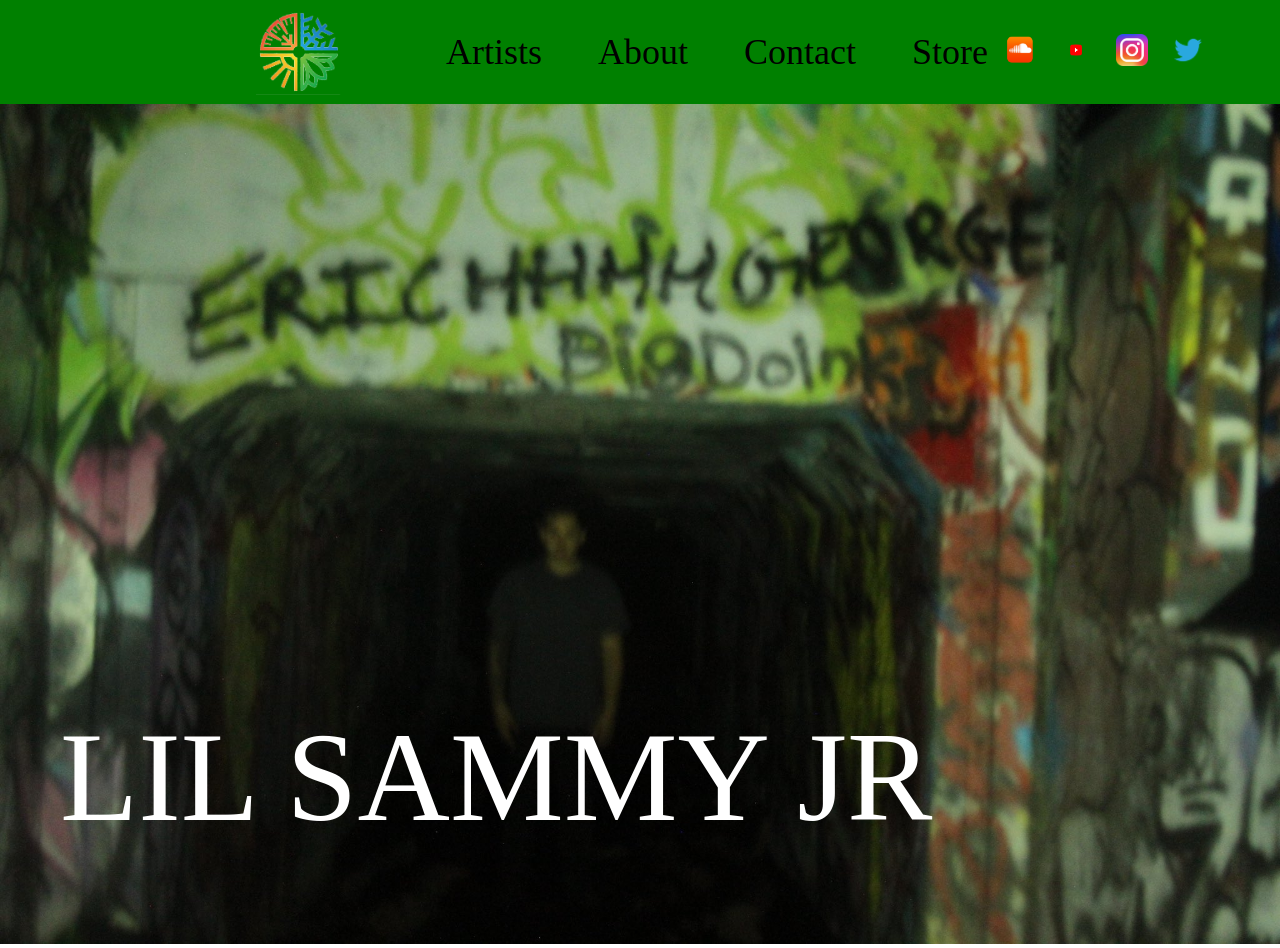
==== site/index.html @ 7099bca1 "Added hero section to display current artists in HTML and CSS. TODO: Javascript to alternate between" ====
<!DOCTYPE html>
<html lang="en">
<head>
    <meta charset="UTF-8">
    <meta http-equiv="X-UA-Compatible" content="IE=edge">
    <meta name="viewport" content="width=device-width, initial-scale=1.0">
    <link rel="stylesheet" href="./style.css">
    <title>Document</title>
</head>
<body>
    <div class="header">
        <div class="header-content">
            <img src="./img/logo.png" alt="Seasonal Records logo" id="logo">
            <a href="#">Artists</a>
            <a href="#">About</a>
            <a href="#">Contact</a>
            <a href="#">Store</a>
        </div>
        <div class="social-media">
            <a href="#"><img src="./img/twitter.png" alt="twitter link"></a>
            <a href="#"><img src="./img/instagram.png" alt="instagram link"></a>
            <a href="#"><img src="./img/youtube.png" alt="youtube link"></a>
            <a href="#"><img src="./img/soundcloud.png" alt="soundcloud link"></a>
        </div>
    </div>

    <div class="hero">
        <div class="hero-content">
            <ul>
                <li class="hero-item"><img src="./img/artistPics/IneedJesusjpg"></li>
                <li class="hero-item"><img src="./img/artistPics/emulate.jpg"></li>
                <li class="hero-item"><img src="./img/artistPics/sammysworld.jpg"></li>
                <li class="hero-item"><img src="./img/artistPics/betterlate.jpeg"></li>
            </ul>
            <div class="title">
                <a href="#">LIL SAMMY JR</a>
            </div>
        </div>
    </div>
    
</body>
</html>
---- site/style.css ----
body{
    margin: 0;
    padding: 0;
}

.header{
    width:100%;
    height: 6.5em;
    background:green;
    display:flex;
    flex: 1;
    margin-bottom:0;
}

.header-content{
    width:100%;
    display:flex;
    align-items: center;
    gap: 24px;
    flex:1;
    margin-left: 15%;
}

.header-content a{
    font-size: 36px;
    text-decoration: none;
    color: Black;
    padding-left: 16px;
    padding-right: 16px;
}

.header .social-media{
    display:flex;
    align-items: center;
    margin-left: auto;
    gap: 24px;
    flex: 1;
    flex-direction:row-reverse;
    margin-right: 15%;
}

.header .social-media img{
    height: 32px;
    width: 32px;
}

#logo{
    height:86px;
    width: 86px;
    padding-left: 64px;
    padding-right: 64px;
}

.hero-content{
    margin:0;
    padding:0;
    
}

.hero-item{
    float:left;
    margin-right:-100%;
    position:relative;
    display:block;
    z-index: 1;
    width:100%;
}
.hero-item img{
    height: 840px;
    width:100%;
}

.hero-content .title{
    position:relative;
    z-index: 9;
    padding-top: 600px;
    padding-left: 60px;
    font-size: 128px;
}

.hero-content a{
    text-decoration: none;
    color:white;
}

ul{
    margin:0;
    padding:0;
    list-style:none;
}
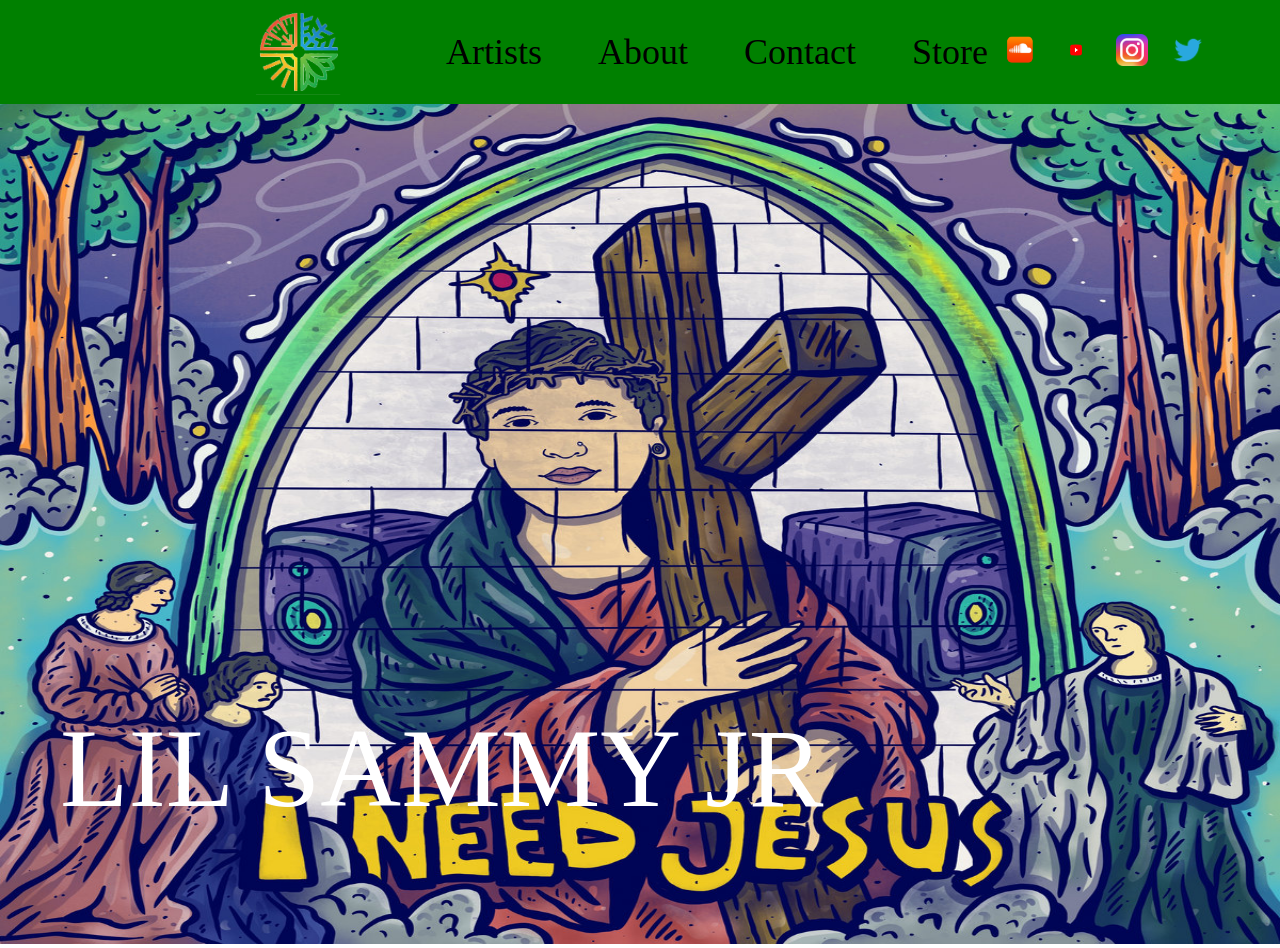
==== commit 9e3b9e26: "Adding javascript for rotating album covers in hero display." ====
--- a/site/index.html
+++ b/site/index.html
@@ -5,6 +5,7 @@
     <meta http-equiv="X-UA-Compatible" content="IE=edge">
     <meta name="viewport" content="width=device-width, initial-scale=1.0">
     <link rel="stylesheet" href="./style.css">
+    <script src="heroFade.js" defer></script>
     <title>Document</title>
 </head>
 <body>
@@ -27,16 +28,17 @@
     <div class="hero">
         <div class="hero-content">
             <ul>
-                <li class="hero-item"><img src="./img/artistPics/IneedJesusjpg"></li>
-                <li class="hero-item"><img src="./img/artistPics/emulate.jpg"></li>
-                <li class="hero-item"><img src="./img/artistPics/sammysworld.jpg"></li>
-                <li class="hero-item"><img src="./img/artistPics/betterlate.jpeg"></li>
+                <li class="hero-item"><img class="fade-item" src="./img/artistPics/IneedJesusjpg"></li>
+                <li class="hero-item"><img class ="fade-item" src="./img/artistPics/emulate.jpg"></li>
+                <li class="hero-item"><img class ="fade-item" src="./img/artistPics/sammysworld.jpg"></li>
+                <li class="hero-item"><img class ="fade-item" src="./img/artistPics/betterlate.jpeg"></li>
             </ul>
             <div class="title">
                 <a href="#">LIL SAMMY JR</a>
             </div>
         </div>
     </div>
+
     
 </body>
 </html>
--- a/site/style.css
+++ b/site/style.css
@@ -75,7 +75,7 @@
     z-index: 9;
     padding-top: 600px;
     padding-left: 60px;
-    font-size: 128px;
+    font-size: 112px;
 }
 
 .hero-content a{
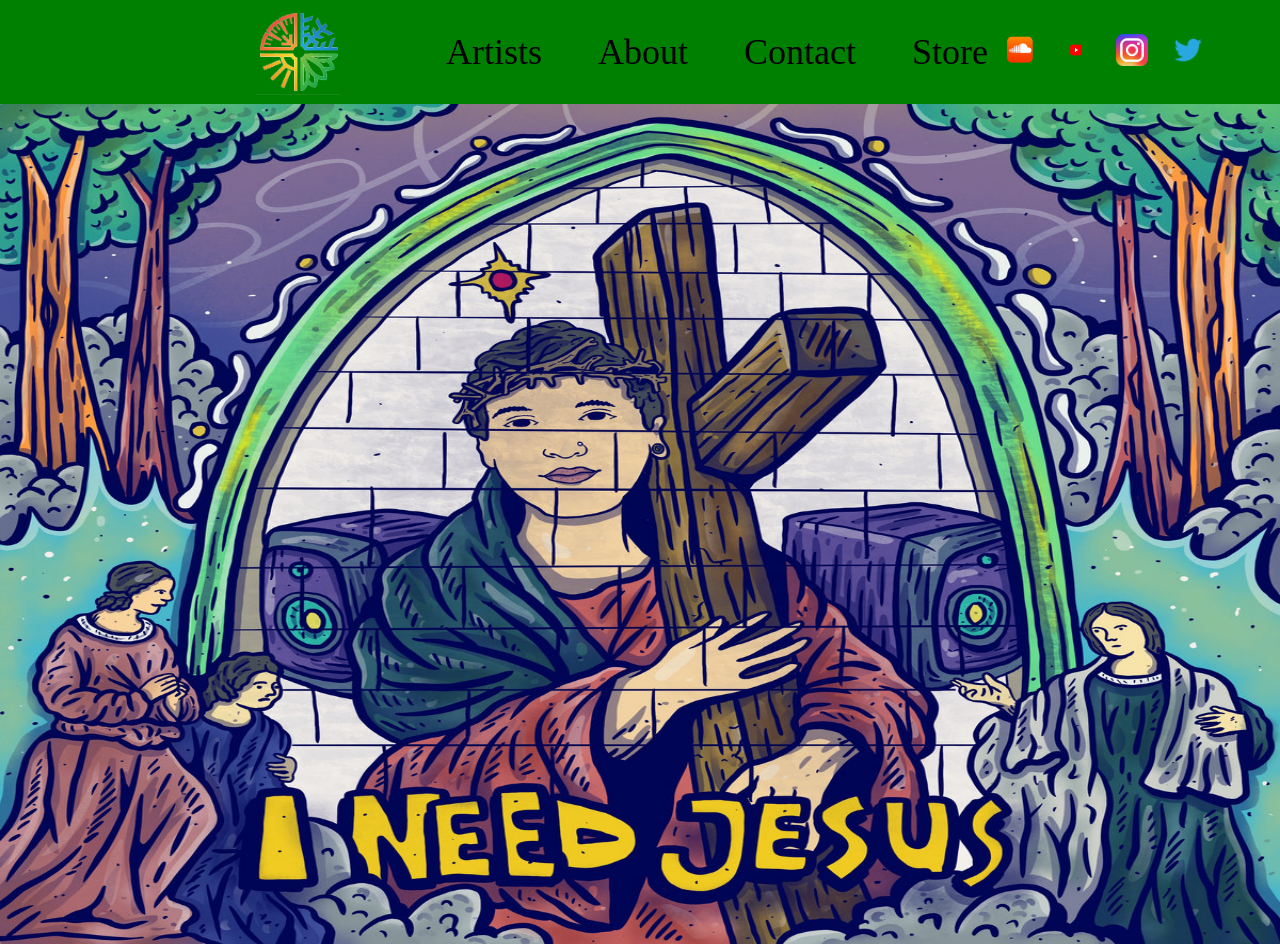
==== commit 47349d08: "Including links to change when album covers rotate in javascript + html/css" ====
--- a/site/index.html
+++ b/site/index.html
@@ -28,17 +28,18 @@
     <div class="hero">
         <div class="hero-content">
             <ul>
-                <li class="hero-item"><img class="fade-item" src="./img/artistPics/IneedJesusjpg"></li>
-                <li class="hero-item"><img class ="fade-item" src="./img/artistPics/emulate.jpg"></li>
-                <li class="hero-item"><img class ="fade-item" src="./img/artistPics/sammysworld.jpg"></li>
-                <li class="hero-item"><img class ="fade-item" src="./img/artistPics/betterlate.jpeg"></li>
+                <li class="hero-item"><a href="./img/artistPics/IneedJesusjpg"><img class="fade-item" src="./img/artistPics/IneedJesusjpg"></a></li>
+                <li class="hero-item"><a href="./img/artistPics/emulate.jpg"><img class ="fade-item" src="./img/artistPics/emulate.jpg"></a></li>
+                <li class="hero-item"><a href="./img/artistPics/sammysworld.jpg"><img class ="fade-item" src="./img/artistPics/sammysworld.jpg"></a></li>
+                <li class="hero-item"><a href="./img/artistPics/betterlate.jpeg"><img class ="fade-item" src="./img/artistPics/betterlate.jpeg"></li>
             </ul>
+            <!--
             <div class="title">
                 <a href="#">LIL SAMMY JR</a>
             </div>
+            -->
         </div>
     </div>
 
-    
 </body>
 </html>
--- a/site/style.css
+++ b/site/style.css
@@ -62,9 +62,13 @@
     margin-right:-100%;
     position:relative;
     display:block;
-    z-index: 1;
     width:100%;
 }
+
+.fade-item{
+    position:relative;
+}
+
 .hero-item img{
     height: 840px;
     width:100%;
@@ -81,6 +85,7 @@
 .hero-content a{
     text-decoration: none;
     color:white;
+    position:relative;
 }
 
 ul{
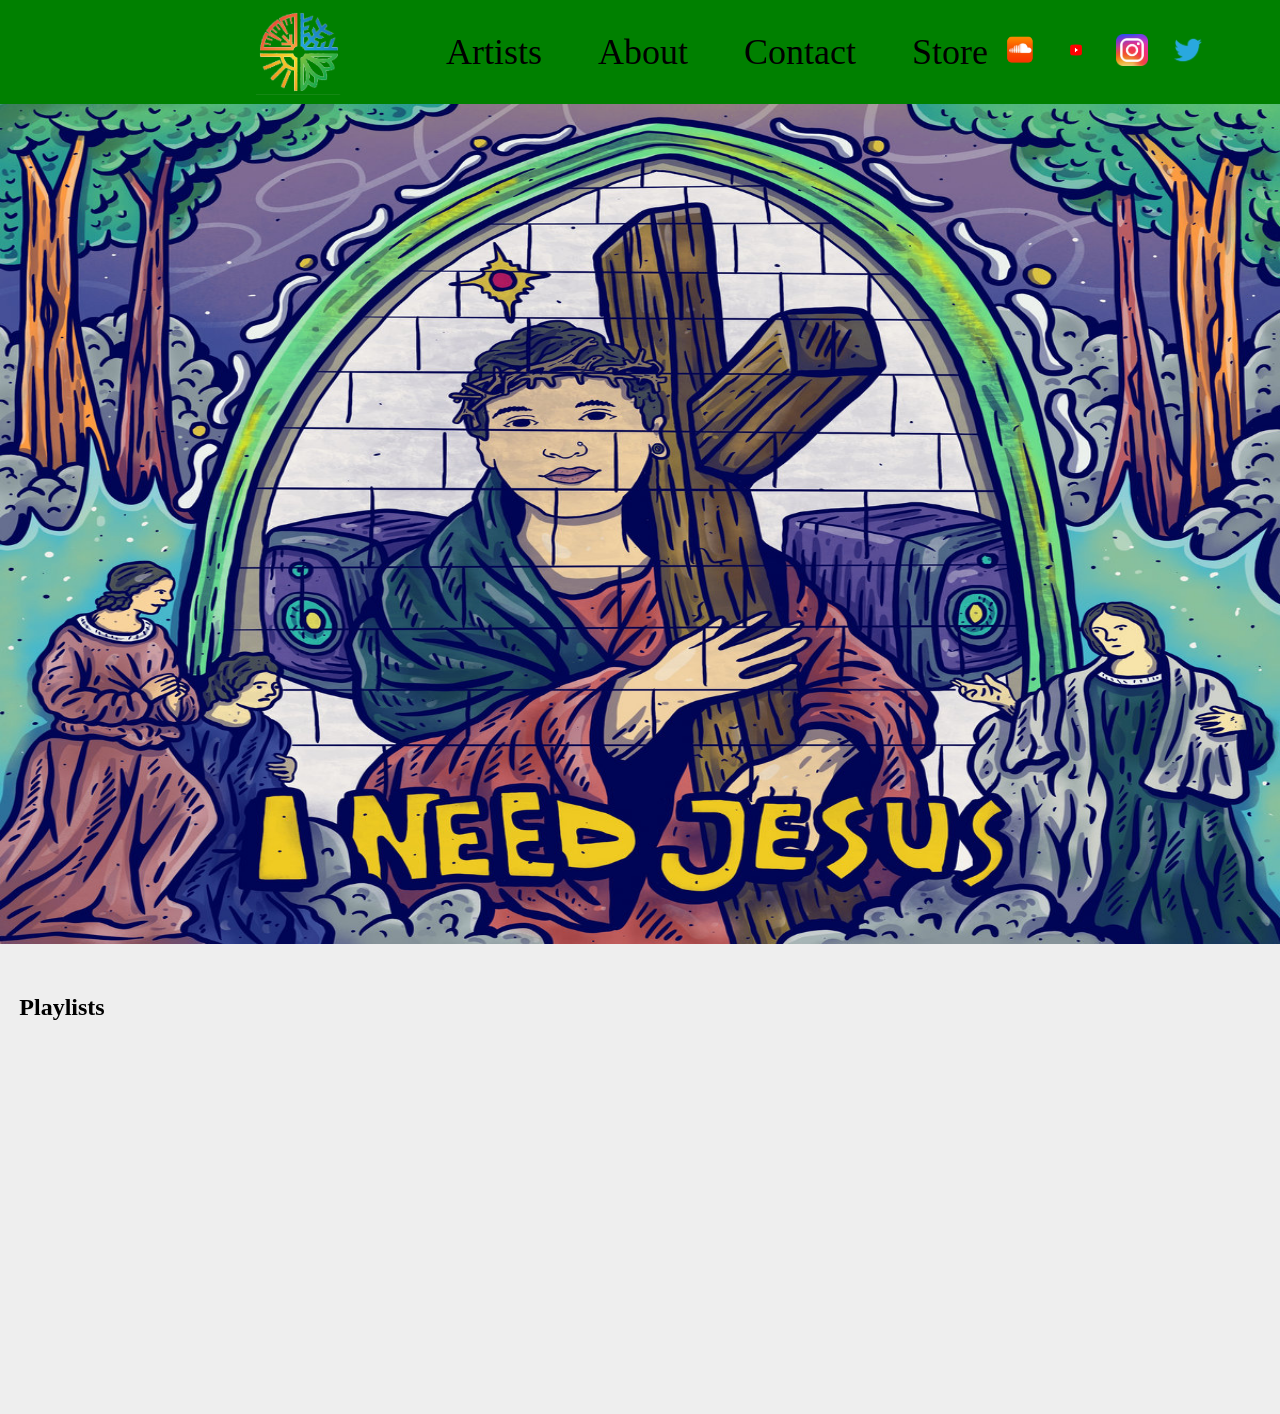
==== commit c06444b3: "Added playlist section" ====
--- a/site/index.html
+++ b/site/index.html
@@ -31,13 +31,17 @@
                 <li class="hero-item"><a href="./img/artistPics/IneedJesusjpg"><img class="fade-item" src="./img/artistPics/IneedJesusjpg"></a></li>
                 <li class="hero-item"><a href="./img/artistPics/emulate.jpg"><img class ="fade-item" src="./img/artistPics/emulate.jpg"></a></li>
                 <li class="hero-item"><a href="./img/artistPics/sammysworld.jpg"><img class ="fade-item" src="./img/artistPics/sammysworld.jpg"></a></li>
-                <li class="hero-item"><a href="./img/artistPics/betterlate.jpeg"><img class ="fade-item" src="./img/artistPics/betterlate.jpeg"></li>
+                <li class="hero-item"><a href="./img/artistPics/betterlate.jpeg"><img class ="fade-item" src="./img/artistPics/betterlate.jpeg"></a></li>
             </ul>
-            <!--
-            <div class="title">
-                <a href="#">LIL SAMMY JR</a>
-            </div>
-            -->
+        </div>
+    </div>
+    
+    <div class="playlist">
+        <h2>Playlists</h2>
+        <div class="playlist-content">
+            <iframe style="border-radius:12px" src="https://open.spotify.com/embed/album/7e63k0JQymi2mddW0vnbyS?utm_source=generator" width="100%" height="380" frameBorder="0" allowfullscreen="" allow="autoplay; clipboard-write; encrypted-media; fullscreen; picture-in-picture"></iframe>
+            <iframe style="border-radius:12px" src="https://open.spotify.com/embed/album/6vlK1ODtKdlGDrgTKV154Z?utm_source=generator" width="100%" height="380" frameBorder="0" allowfullscreen="" allow="autoplay; clipboard-write; encrypted-media; fullscreen; picture-in-picture"></iframe>
+            <iframe style="border-radius:12px" src="https://open.spotify.com/embed/album/6yzDbqfgMPgc4iZMlTl4vC?utm_source=generator" width="100%" height="380" frameBorder="0" allowfullscreen="" allow="autoplay; clipboard-write; encrypted-media; fullscreen; picture-in-picture"></iframe>
         </div>
     </div>
 
--- a/site/style.css
+++ b/site/style.css
@@ -54,7 +54,11 @@
 .hero-content{
     margin:0;
     padding:0;
-    
+}
+
+.hero{
+    height: 800px;
+    width: 100%;
 }
 
 .hero-item{
@@ -63,6 +67,7 @@
     position:relative;
     display:block;
     width:100%;
+    height:100%;
 }
 
 .fade-item{
@@ -93,3 +98,21 @@
     padding:0;
     list-style:none;
 }
+
+
+.playlist{
+    display: flex;
+    background: #eeeeee;
+    justify-content: center;
+    margin-top: 30px;
+}
+
+.playlist h2{
+    margin-top: 60px;
+}
+
+.playlist-content{
+    padding-top: 100px;
+    display:flex;
+    gap: 128px;
+}
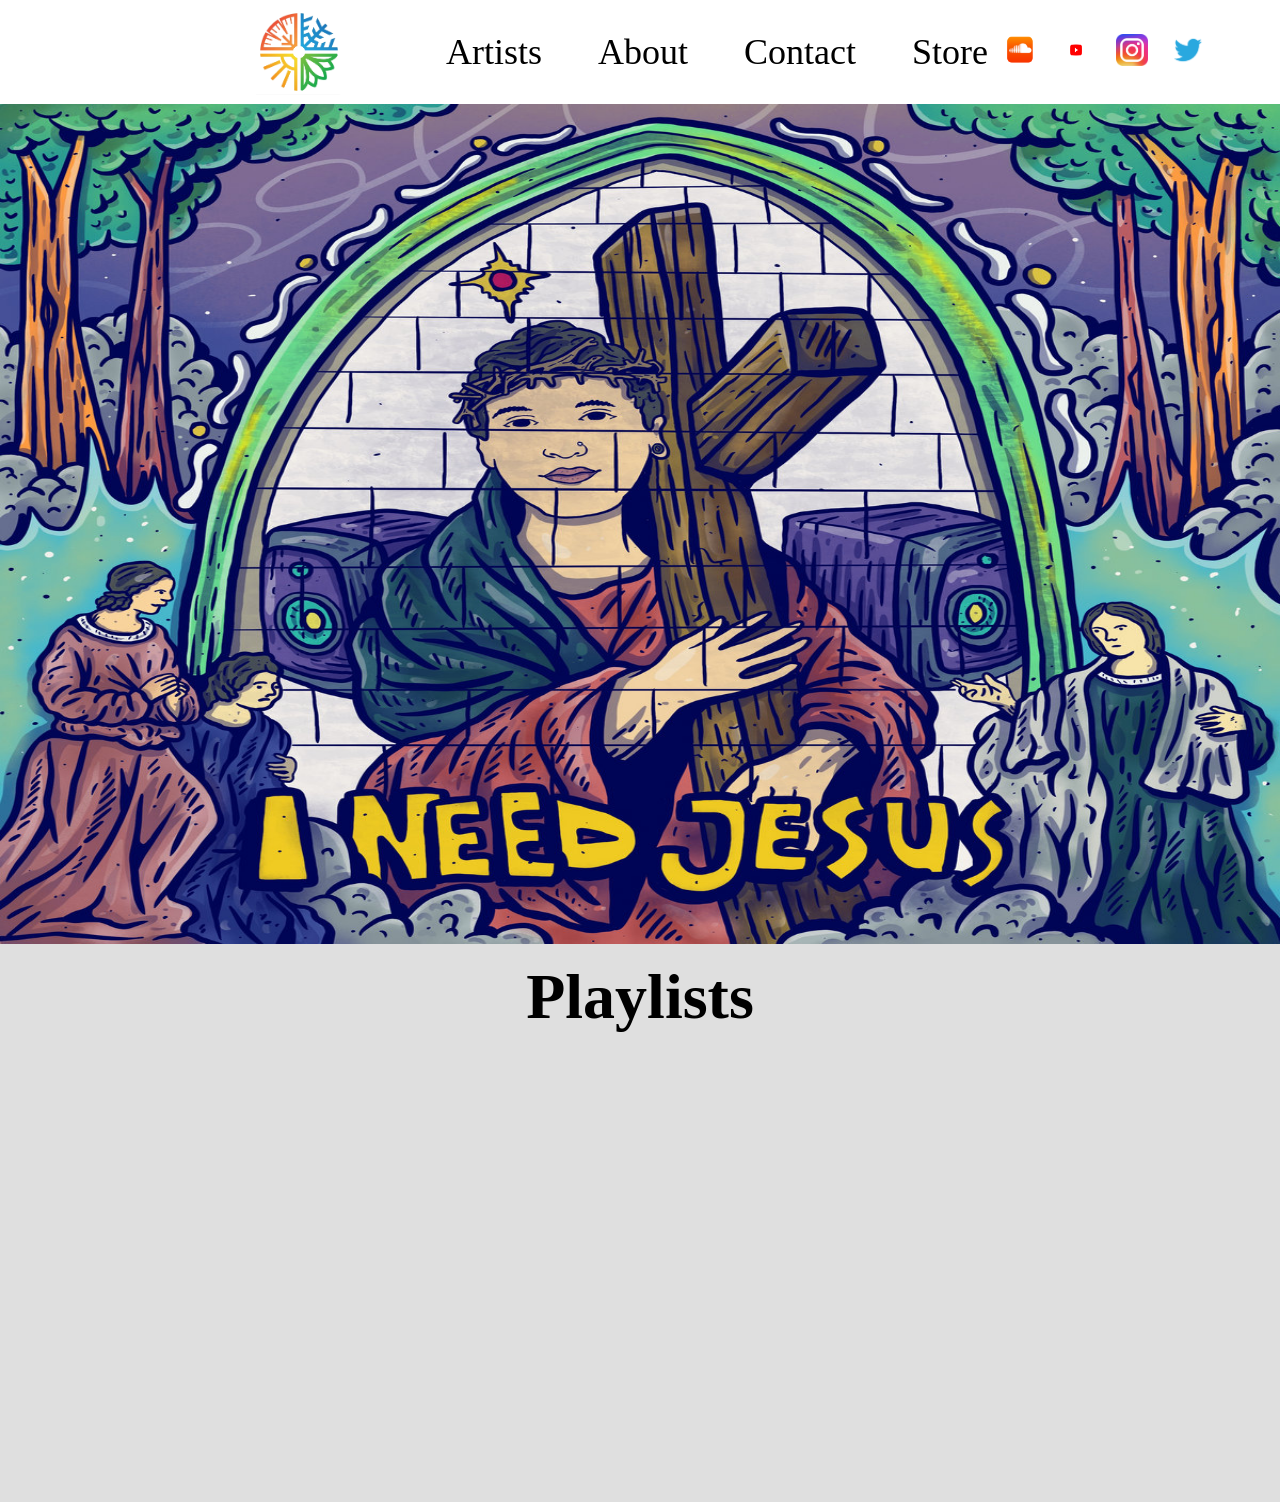
==== commit 9f1c5bde: "Fixed issues with playlist section. Improved formatting." ====
--- a/site/index.html
+++ b/site/index.html
@@ -39,9 +39,9 @@
     <div class="playlist">
         <h2>Playlists</h2>
         <div class="playlist-content">
-            <iframe style="border-radius:12px" src="https://open.spotify.com/embed/album/7e63k0JQymi2mddW0vnbyS?utm_source=generator" width="100%" height="380" frameBorder="0" allowfullscreen="" allow="autoplay; clipboard-write; encrypted-media; fullscreen; picture-in-picture"></iframe>
-            <iframe style="border-radius:12px" src="https://open.spotify.com/embed/album/6vlK1ODtKdlGDrgTKV154Z?utm_source=generator" width="100%" height="380" frameBorder="0" allowfullscreen="" allow="autoplay; clipboard-write; encrypted-media; fullscreen; picture-in-picture"></iframe>
-            <iframe style="border-radius:12px" src="https://open.spotify.com/embed/album/6yzDbqfgMPgc4iZMlTl4vC?utm_source=generator" width="100%" height="380" frameBorder="0" allowfullscreen="" allow="autoplay; clipboard-write; encrypted-media; fullscreen; picture-in-picture"></iframe>
+            <iframe style="border-radius:12px" src="https://open.spotify.com/embed/album/7e63k0JQymi2mddW0vnbyS?utm_source=generator" height="380" frameBorder="0" allowfullscreen="" allow="autoplay; clipboard-write; encrypted-media; fullscreen; picture-in-picture"></iframe>
+            <iframe style="border-radius:12px" src="https://open.spotify.com/embed/album/6vlK1ODtKdlGDrgTKV154Z?utm_source=generator" height="380" frameBorder="0" allowfullscreen="" allow="autoplay; clipboard-write; encrypted-media; fullscreen; picture-in-picture"></iframe>
+            <iframe style="border-radius:12px" src="https://open.spotify.com/embed/album/6yzDbqfgMPgc4iZMlTl4vC?utm_source=generator" height="380" frameBorder="0" allowfullscreen="" allow="autoplay; clipboard-write; encrypted-media; fullscreen; picture-in-picture"></iframe>
         </div>
     </div>
 
--- a/site/style.css
+++ b/site/style.css
@@ -1,12 +1,13 @@
 body{
     margin: 0;
     padding: 0;
+    background: #dfdfdf;
 }
 
 .header{
     width:100%;
     height: 6.5em;
-    background:green;
+    background: white;
     display:flex;
     flex: 1;
     margin-bottom:0;
@@ -57,8 +58,9 @@
 }
 
 .hero{
-    height: 800px;
     width: 100%;
+    overflow: hidden;
+    margin-bottom:0;
 }
 
 .hero-item{
@@ -67,11 +69,11 @@
     position:relative;
     display:block;
     width:100%;
-    height:100%;
 }
 
 .fade-item{
     position:relative;
+    
 }
 
 .hero-item img{
@@ -101,18 +103,20 @@
 
 
 .playlist{
-    display: flex;
-    background: #eeeeee;
-    justify-content: center;
-    margin-top: 30px;
+    background: #dfdfdf;
+    margin-top: 0;
 }
 
 .playlist h2{
-    margin-top: 60px;
+    margin-top: 12px;
+    margin-bottom: 24px;
+    text-align: center;
+    font-size: 64px;
 }
 
 .playlist-content{
-    padding-top: 100px;
+    padding-top: 64px;
     display:flex;
-    gap: 128px;
+    flex-basis: auto;
+    justify-content: space-around;
 }
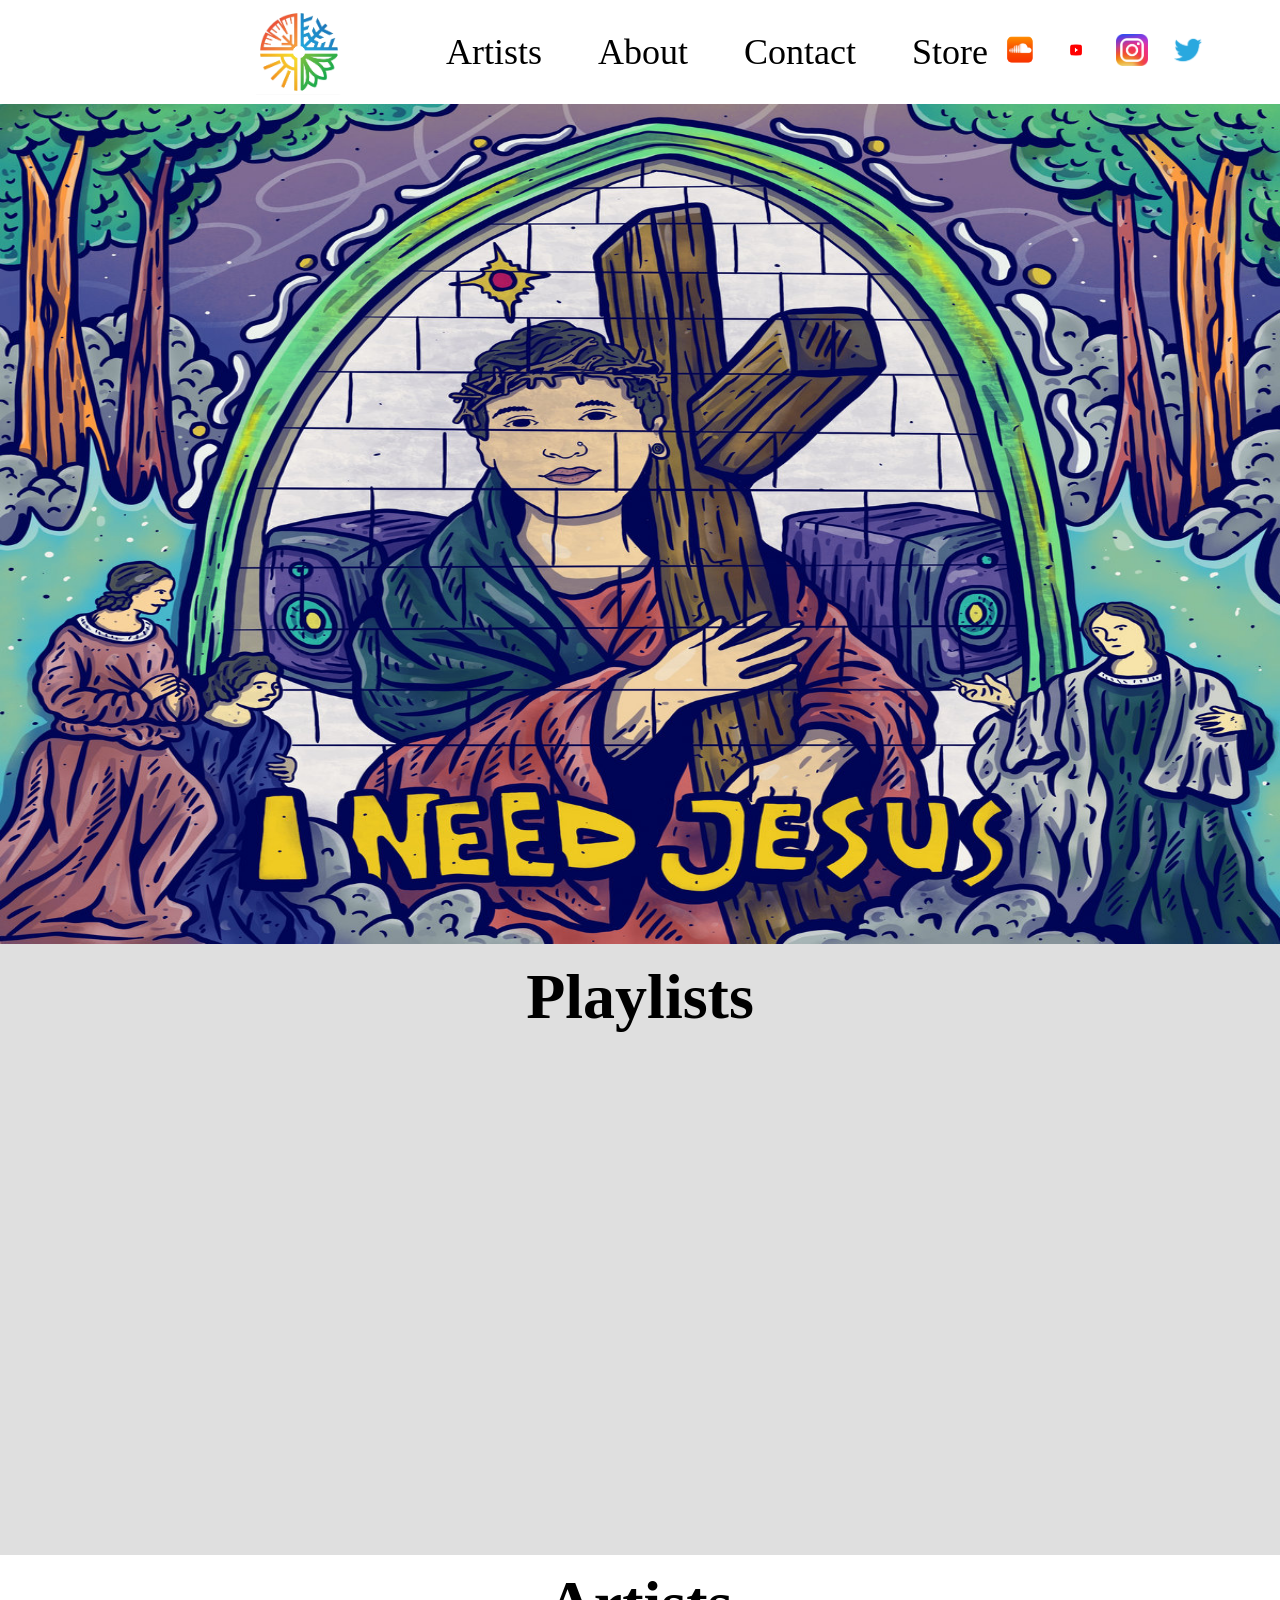
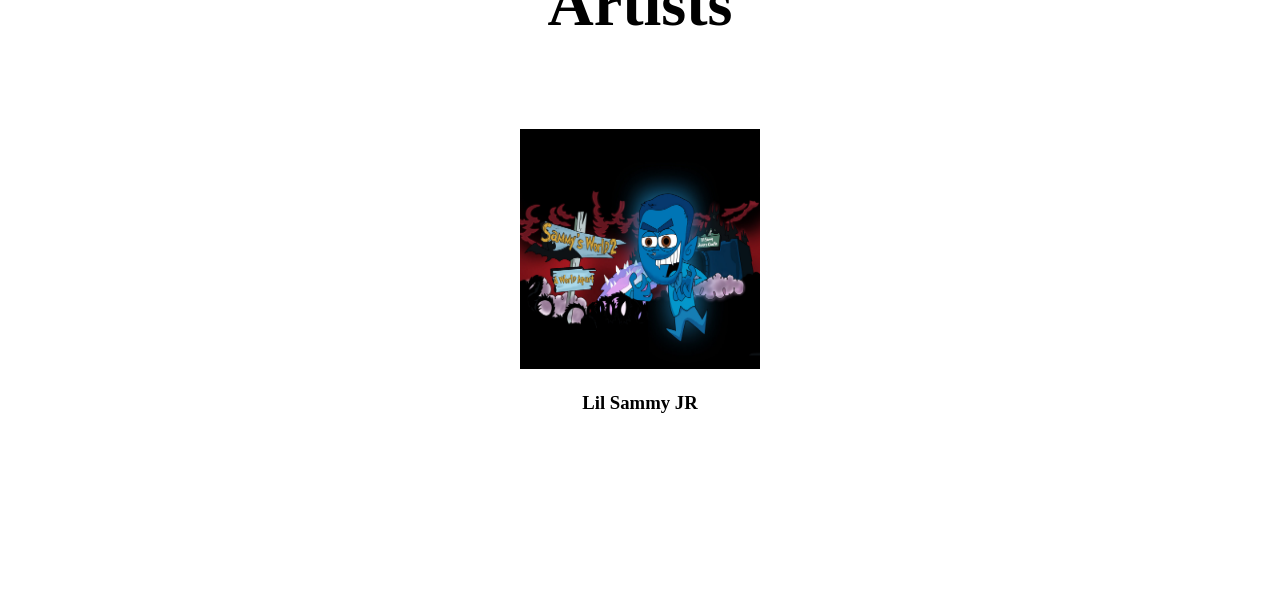
==== commit afd9a440: "Added artists section." ====
--- a/site/index.html
+++ b/site/index.html
@@ -45,5 +45,15 @@
         </div>
     </div>
 
+    <div class="artists">
+        <h2>Artists</h2>
+        <div class="artists-content">
+                <div class="artist-item">
+                    <a href="#LilSammy"><img src="./img/artistPics/sammysworld.jpg"></a>
+                    <h3>Lil Sammy JR</h3>
+                </div>
+        </div>
+    </div>
+
 </body>
 </html>
--- a/site/style.css
+++ b/site/style.css
@@ -119,4 +119,40 @@
     display:flex;
     flex-basis: auto;
     justify-content: space-around;
+}
+
+.artists{
+    background: white;
+    margin-top:0;
+    height: 640px;
+}
+
+.artists-content{
+    display: flex;
+    padding-top: 64px;
+    justify-content: center;
+}
+
+.artists h2{
+    padding-top: 12px;
+    margin-bottom: 24px;
+    text-align: center;
+    font-size: 64px;
+}
+
+.artist-item {
+    display:flex;
+    flex-basis: auto;
+    flex-direction: column;
+    width: 240px;
+    height: 240px;
+}
+
+.artist-item img{
+    width: 240px;
+    height: 240px;
+}
+
+.artist-item h3{
+    text-align: center;
 }
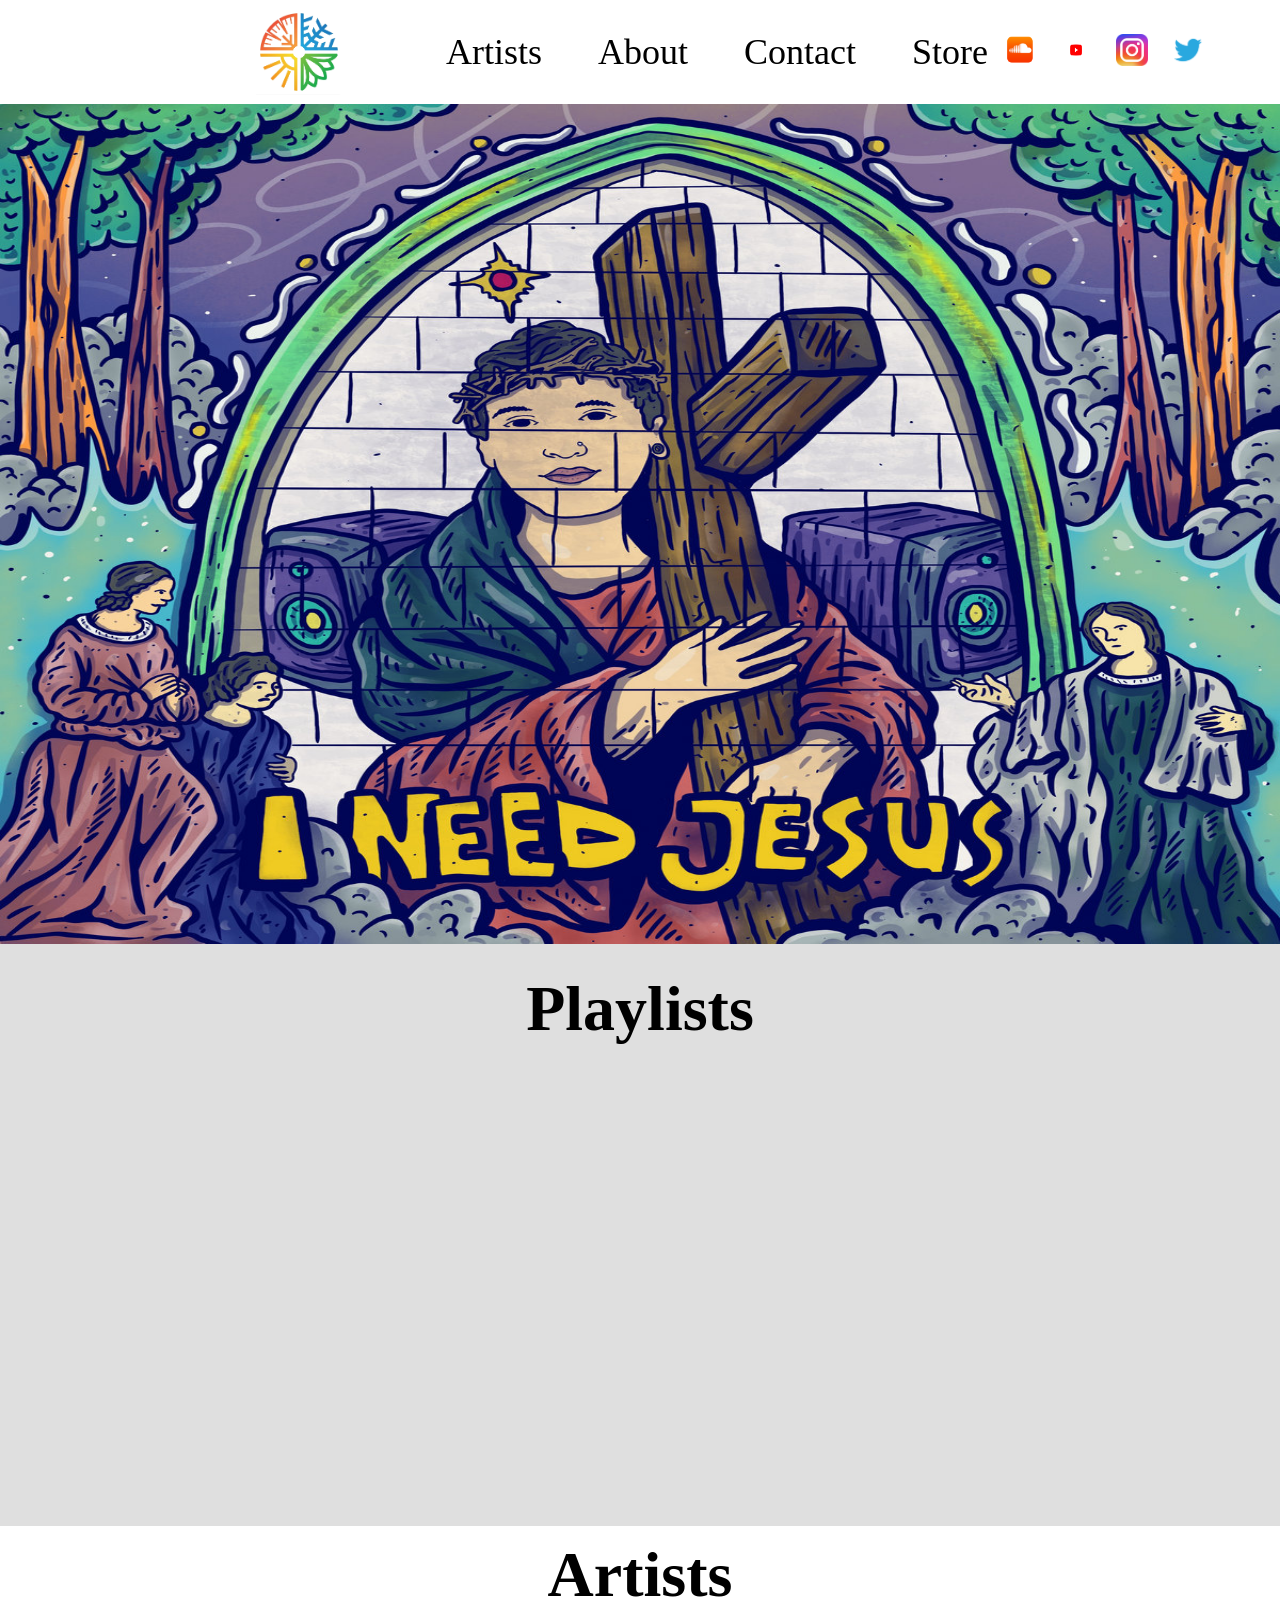
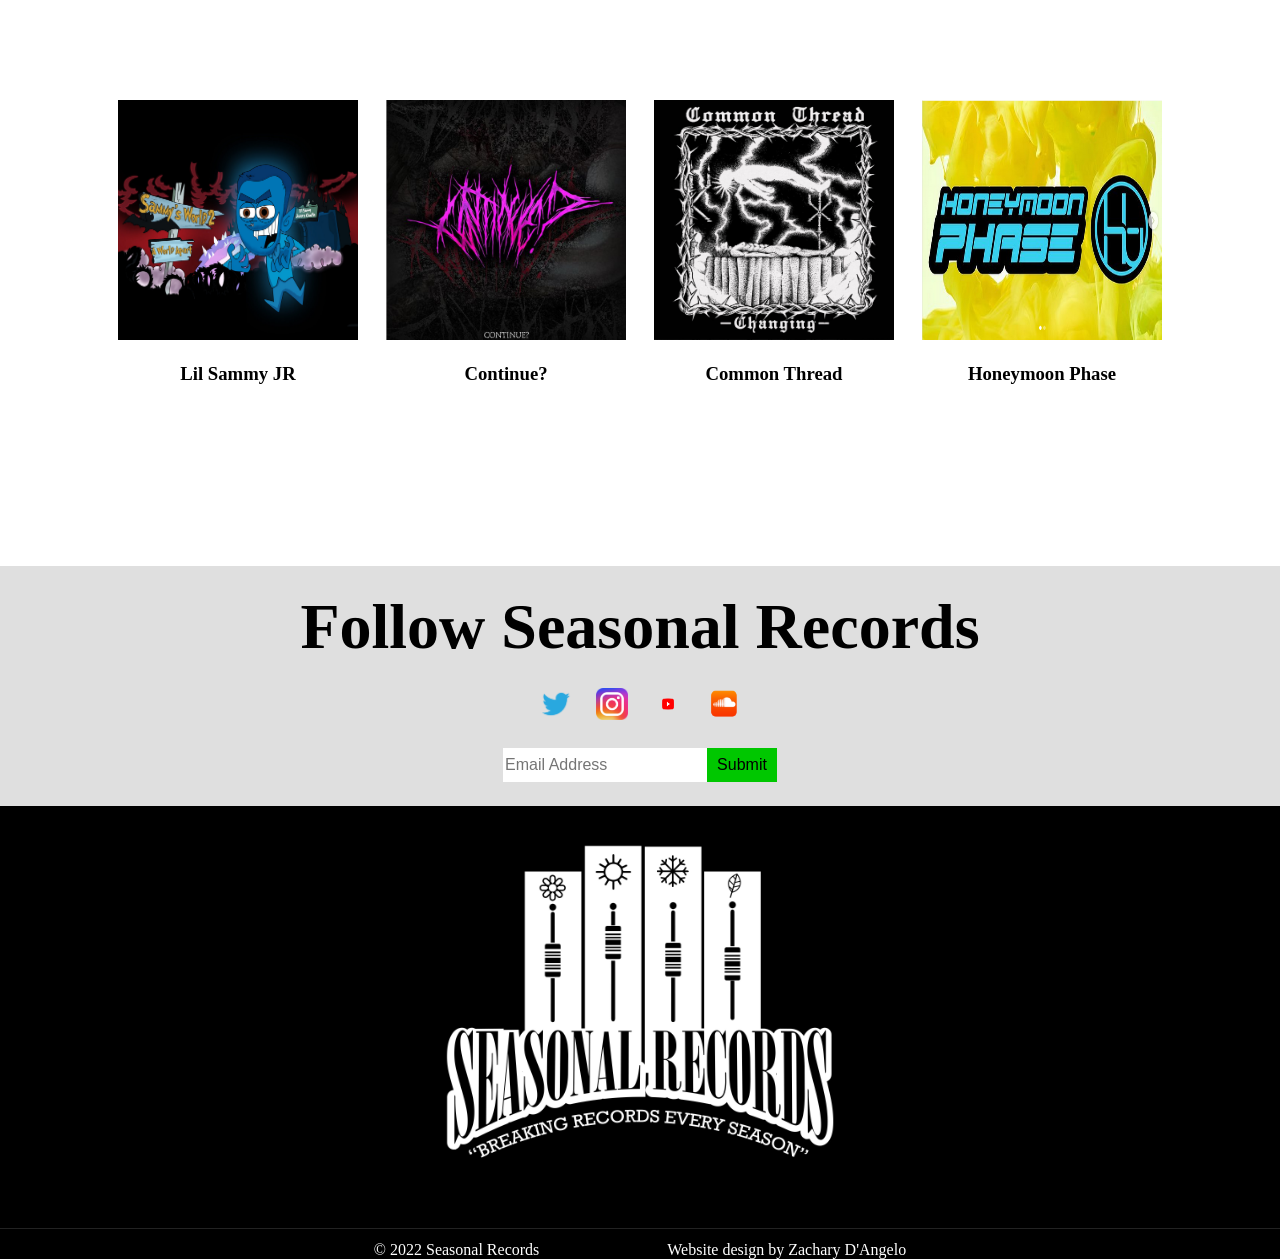
==== commit 93ed14b7: "Finished HTML of site. Basic CSS is done as well" ====
--- a/site/index.html
+++ b/site/index.html
@@ -6,7 +6,7 @@
     <meta name="viewport" content="width=device-width, initial-scale=1.0">
     <link rel="stylesheet" href="./style.css">
     <script src="heroFade.js" defer></script>
-    <title>Document</title>
+    <title>Seasonal Records</title>
 </head>
 <body>
     <div class="header">
@@ -52,8 +52,45 @@
                     <a href="#LilSammy"><img src="./img/artistPics/sammysworld.jpg"></a>
                     <h3>Lil Sammy JR</h3>
                 </div>
+                <div class="artist-item">
+                    <a href="#Continue"><img src="./img/artistPics/continue.png"></a>
+                    <h3>Continue?</h3>
+                </div>
+                <div class="artist-item">
+                    <a href="#CommonThread"><img src="./img/artistPics/commonthread.jpg"></a>
+                    <h3>Common Thread</h3>
+                </div>
+                <div class="artist-item">
+                    <a href="#HoneymoonPhase"><img src="./img/artistPics/honeymoonphase.png"></a>
+                    <h3>Honeymoon Phase</h3>
+                </div>
         </div>
     </div>
 
+    <div class="call-to-action">
+        <h2>Follow Seasonal Records</h2>
+        <div class="call-to-action-content">
+            <div class="social-media">
+                <a href="#"><img src="./img/twitter.png" alt="twitter link"></a>
+                <a href="#"><img src="./img/instagram.png" alt="instagram link"></a>
+                <a href="#"><img src="./img/youtube.png" alt="youtube link"></a>
+                <a href="#"><img src="./img/soundcloud.png" alt="soundcloud link"></a>
+            </div>
+            <form method="POST" class="email-form">
+                <input type="email" id="email" placeholder="Email Address">
+                <button type="submit">Submit</button>
+            </form>
+        </div>
+    </div>
+
+    <div class="footer">
+        <img src="./img/footerImg.jpg" alt="">
+        <footer>
+            <a>© 2022 Seasonal Records</a>
+            <a>Website design by Zachary D'Angelo</a>
+        </footer>
+    </div>
+    
+
 </body>
 </html>
--- a/site/style.css
+++ b/site/style.css
@@ -40,7 +40,7 @@
     margin-right: 15%;
 }
 
-.header .social-media img{
+.social-media img{
     height: 32px;
     width: 32px;
 }
@@ -107,7 +107,7 @@
     margin-top: 0;
 }
 
-.playlist h2{
+h2{
     margin-top: 12px;
     margin-bottom: 24px;
     text-align: center;
@@ -131,9 +131,10 @@
     display: flex;
     padding-top: 64px;
     justify-content: center;
-}
-
-.artists h2{
+    gap: 28px;
+}
+
+h2{
     padding-top: 12px;
     margin-bottom: 24px;
     text-align: center;
@@ -155,4 +156,65 @@
 
 .artist-item h3{
     text-align: center;
-}+}
+
+
+.email-form{
+    display:flex;
+    justify-content: center;
+    margin-top: 24px;
+    margin-bottom: 24px;
+}
+
+
+.email-form button{
+    border-radius: 0;
+    border: 4px solid rgb(0, 199, 0);
+    background-color: rgb(0, 199, 0);
+    font-size: 16px;
+}
+
+.email-form button:hover{
+    background-color: rgb(241, 241, 241);
+}
+
+.email-form input{
+    font-size: 16px;
+    height: 32px;
+    border: none;
+}
+
+.call-to-action .social-media{
+    display:flex;
+    align-items: center;
+    justify-content: center;
+    margin-left: auto;
+    gap: 24px;
+    flex: 1;
+}
+
+.footer{
+    background-color: black;
+}
+
+.footer img{
+    display: block;
+    margin-left:auto;
+    margin-right:auto;
+    width: 33%;
+    height:33%;
+}
+
+.footer hr{
+    color:white;
+}
+
+.footer footer{
+    border-top: 1px solid #222222;
+    padding-top: 12px;
+    display: flex;
+    justify-content: center;
+    color: white;
+    gap: 128px;
+}
+
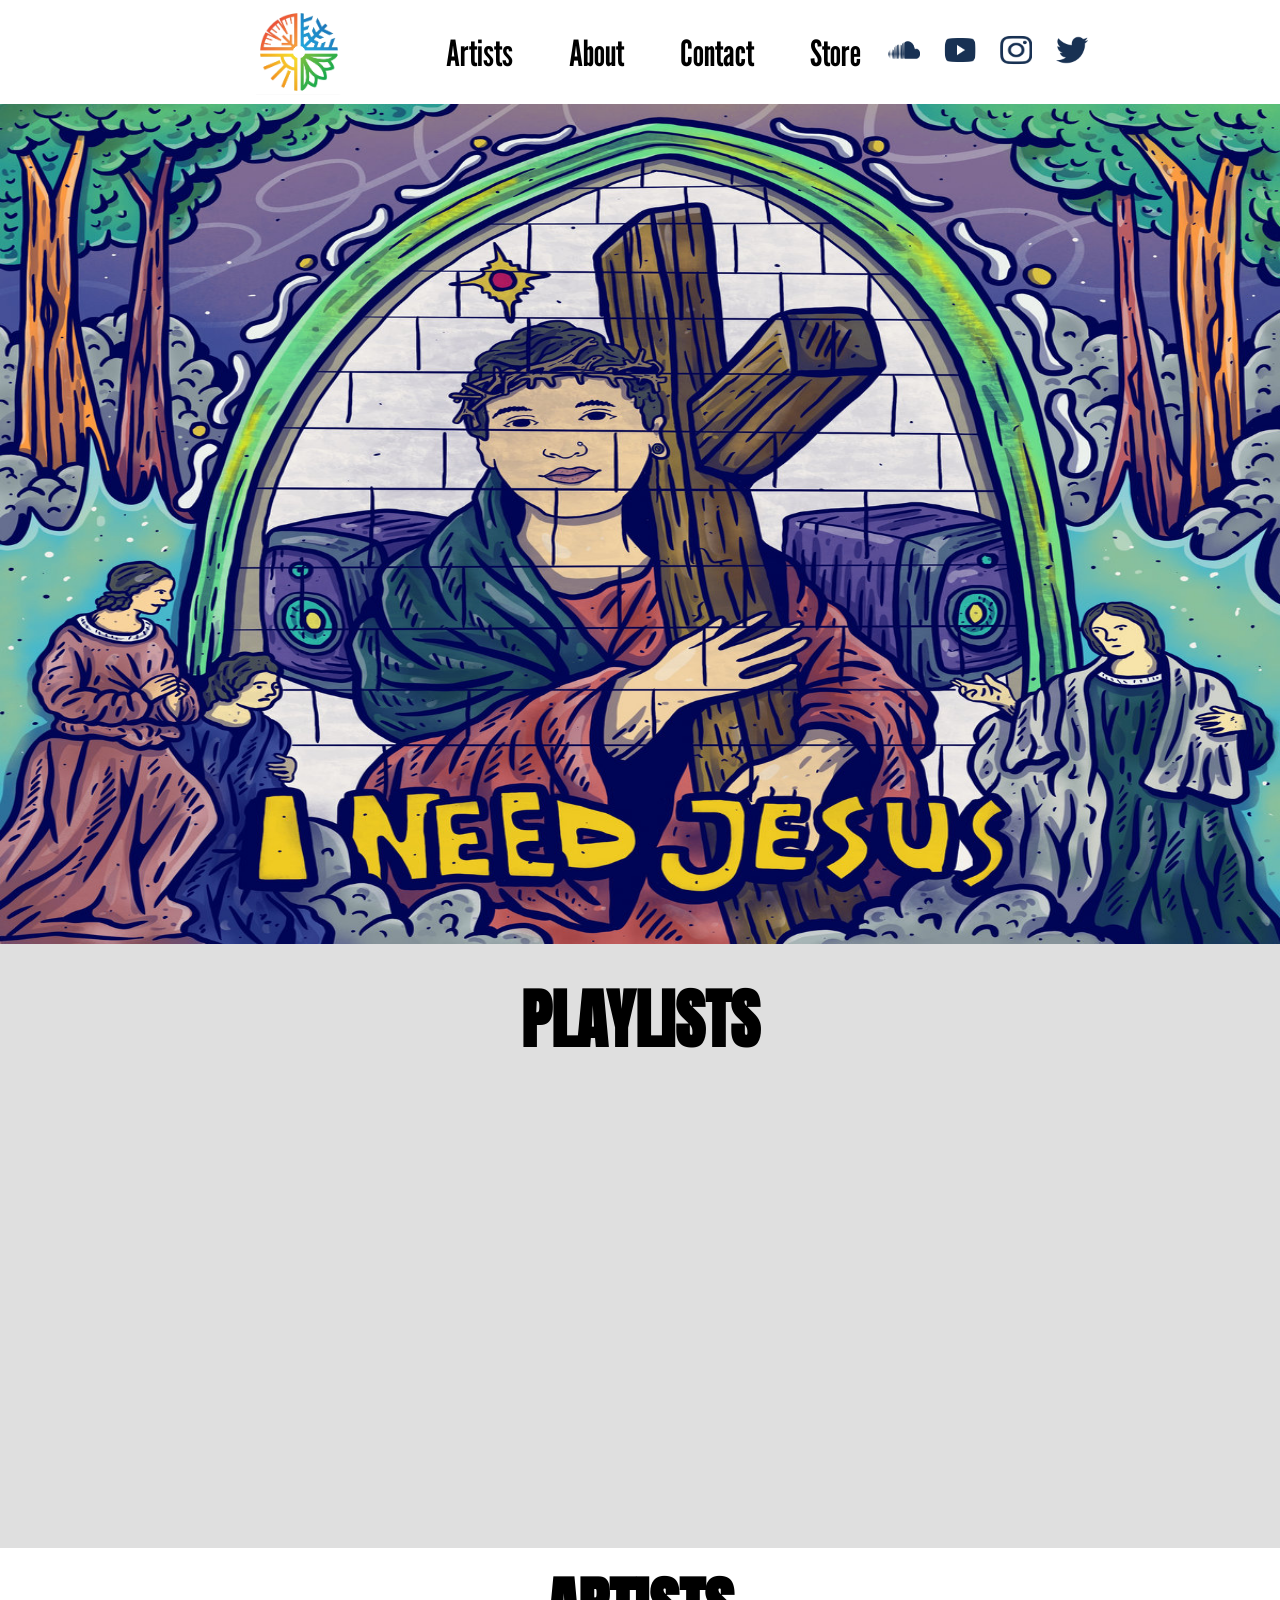
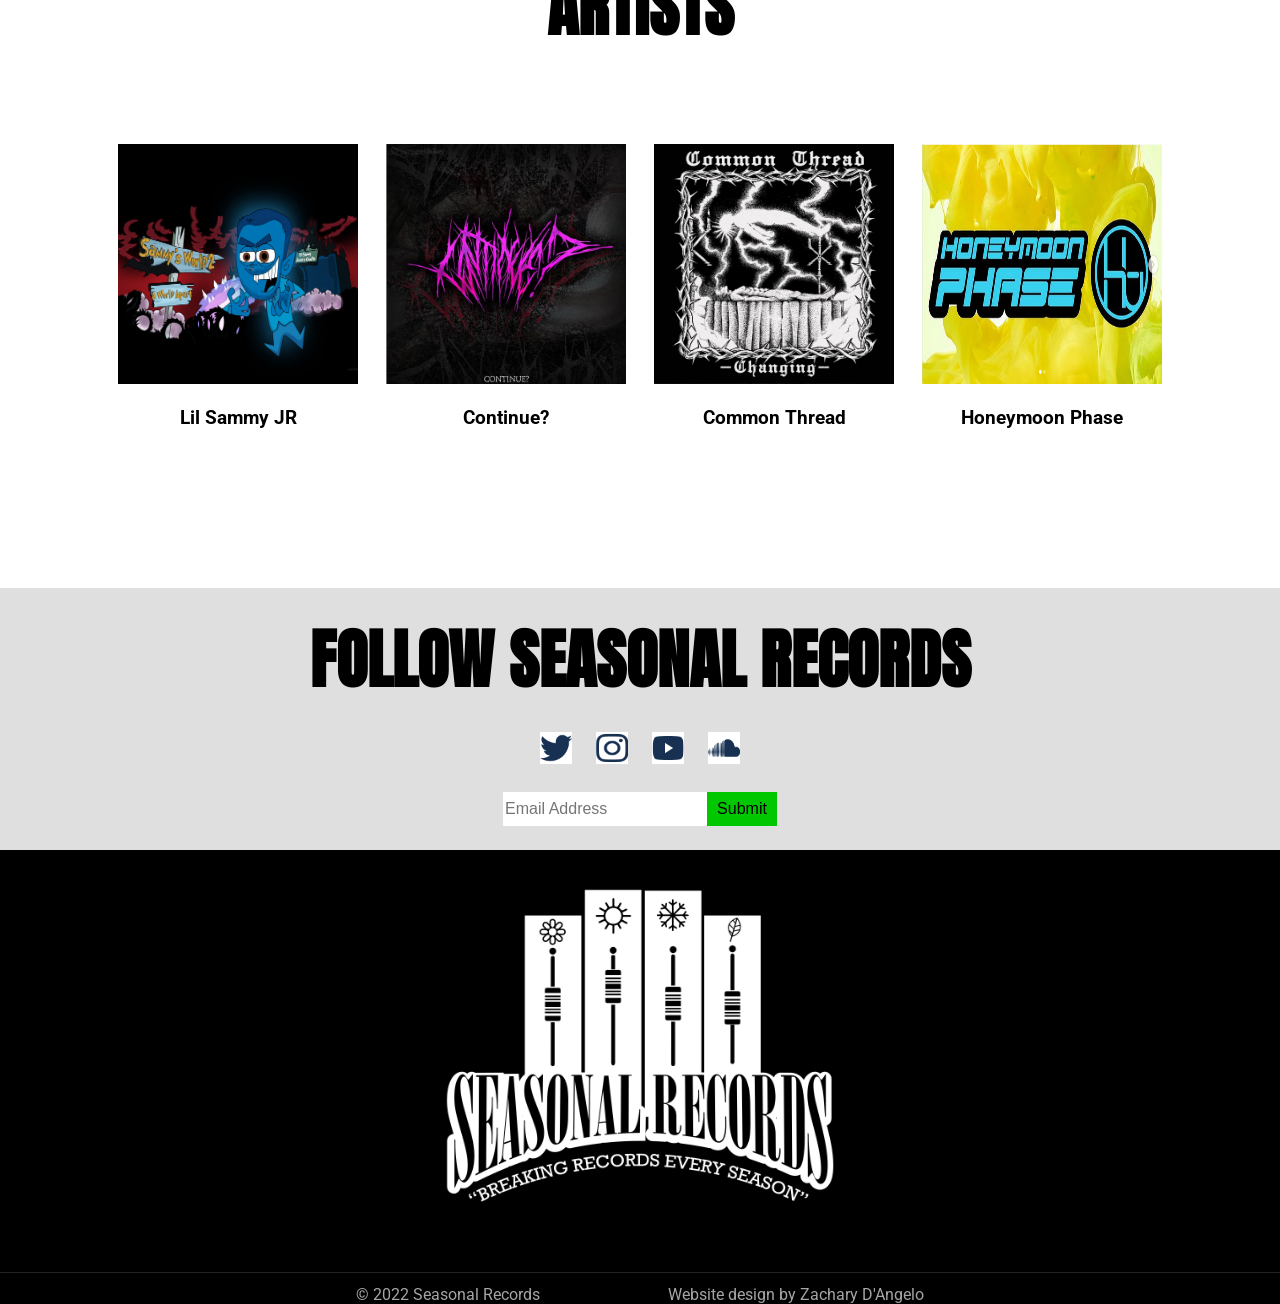
==== commit f4a478b3: "Included better fonts + social media icons." ====
--- a/site/index.html
+++ b/site/index.html
@@ -7,6 +7,9 @@
     <link rel="stylesheet" href="./style.css">
     <script src="heroFade.js" defer></script>
     <title>Seasonal Records</title>
+    <style>
+        @import url('https://fonts.googleapis.com/css2?family=Anton&family=League+Gothic&family=Roboto:wght@900&display=swap');
+        </style> 
 </head>
 <body>
     <div class="header">
@@ -18,10 +21,10 @@
             <a href="#">Store</a>
         </div>
         <div class="social-media">
-            <a href="#"><img src="./img/twitter.png" alt="twitter link"></a>
-            <a href="#"><img src="./img/instagram.png" alt="instagram link"></a>
-            <a href="#"><img src="./img/youtube.png" alt="youtube link"></a>
-            <a href="#"><img src="./img/soundcloud.png" alt="soundcloud link"></a>
+            <a href="#"><img src="./img/twitter2.png" alt="twitter link"></a>
+            <a href="#"><img src="./img/instagram2.png" alt="instagram link"></a>
+            <a href="#"><img src="./img/youtube2.png" alt="youtube link"></a>
+            <a href="#"><img src="./img/soundcloud2.png" alt="soundcloud link"></a>
         </div>
     </div>
 
@@ -37,7 +40,7 @@
     </div>
     
     <div class="playlist">
-        <h2>Playlists</h2>
+        <h2>PLAYLISTS</h2>
         <div class="playlist-content">
             <iframe style="border-radius:12px" src="https://open.spotify.com/embed/album/7e63k0JQymi2mddW0vnbyS?utm_source=generator" height="380" frameBorder="0" allowfullscreen="" allow="autoplay; clipboard-write; encrypted-media; fullscreen; picture-in-picture"></iframe>
             <iframe style="border-radius:12px" src="https://open.spotify.com/embed/album/6vlK1ODtKdlGDrgTKV154Z?utm_source=generator" height="380" frameBorder="0" allowfullscreen="" allow="autoplay; clipboard-write; encrypted-media; fullscreen; picture-in-picture"></iframe>
@@ -46,7 +49,7 @@
     </div>
 
     <div class="artists">
-        <h2>Artists</h2>
+        <h2>ARTISTS</h2>
         <div class="artists-content">
                 <div class="artist-item">
                     <a href="#LilSammy"><img src="./img/artistPics/sammysworld.jpg"></a>
@@ -68,13 +71,13 @@
     </div>
 
     <div class="call-to-action">
-        <h2>Follow Seasonal Records</h2>
+        <h2>FOLLOW SEASONAL RECORDS</h2>
         <div class="call-to-action-content">
             <div class="social-media">
-                <a href="#"><img src="./img/twitter.png" alt="twitter link"></a>
-                <a href="#"><img src="./img/instagram.png" alt="instagram link"></a>
-                <a href="#"><img src="./img/youtube.png" alt="youtube link"></a>
-                <a href="#"><img src="./img/soundcloud.png" alt="soundcloud link"></a>
+                <a href="#"><img src="./img/twitter2.png" alt="twitter link"></a>
+                <a href="#"><img src="./img/instagram2.png" alt="instagram link"></a>
+                <a href="#"><img src="./img/youtube2.png" alt="youtube link"></a>
+                <a href="#"><img src="./img/soundcloud2.png" alt="soundcloud link"></a>
             </div>
             <form method="POST" class="email-form">
                 <input type="email" id="email" placeholder="Email Address">
--- a/site/style.css
+++ b/site/style.css
@@ -2,6 +2,7 @@
     margin: 0;
     padding: 0;
     background: #dfdfdf;
+    font-family: 'Roboto', sans-serif;
 }
 
 .header{
@@ -25,9 +26,17 @@
 .header-content a{
     font-size: 36px;
     text-decoration: none;
+    transition: .25s;
     color: Black;
     padding-left: 16px;
     padding-right: 16px;
+    font-family: 'League Gothic', sans-serif;
+}
+
+.header-content a:hover{
+    transition: .25s;
+    color: rgb(70, 70, 70);
+    text-decoration: underline;
 }
 
 .header .social-media{
@@ -112,6 +121,7 @@
     margin-bottom: 24px;
     text-align: center;
     font-size: 64px;
+    font-family: 'Anton', sans-serif;
 }
 
 .playlist-content{
@@ -214,7 +224,7 @@
     padding-top: 12px;
     display: flex;
     justify-content: center;
-    color: white;
+    color: rgb(165, 165, 165);
     gap: 128px;
 }
 
